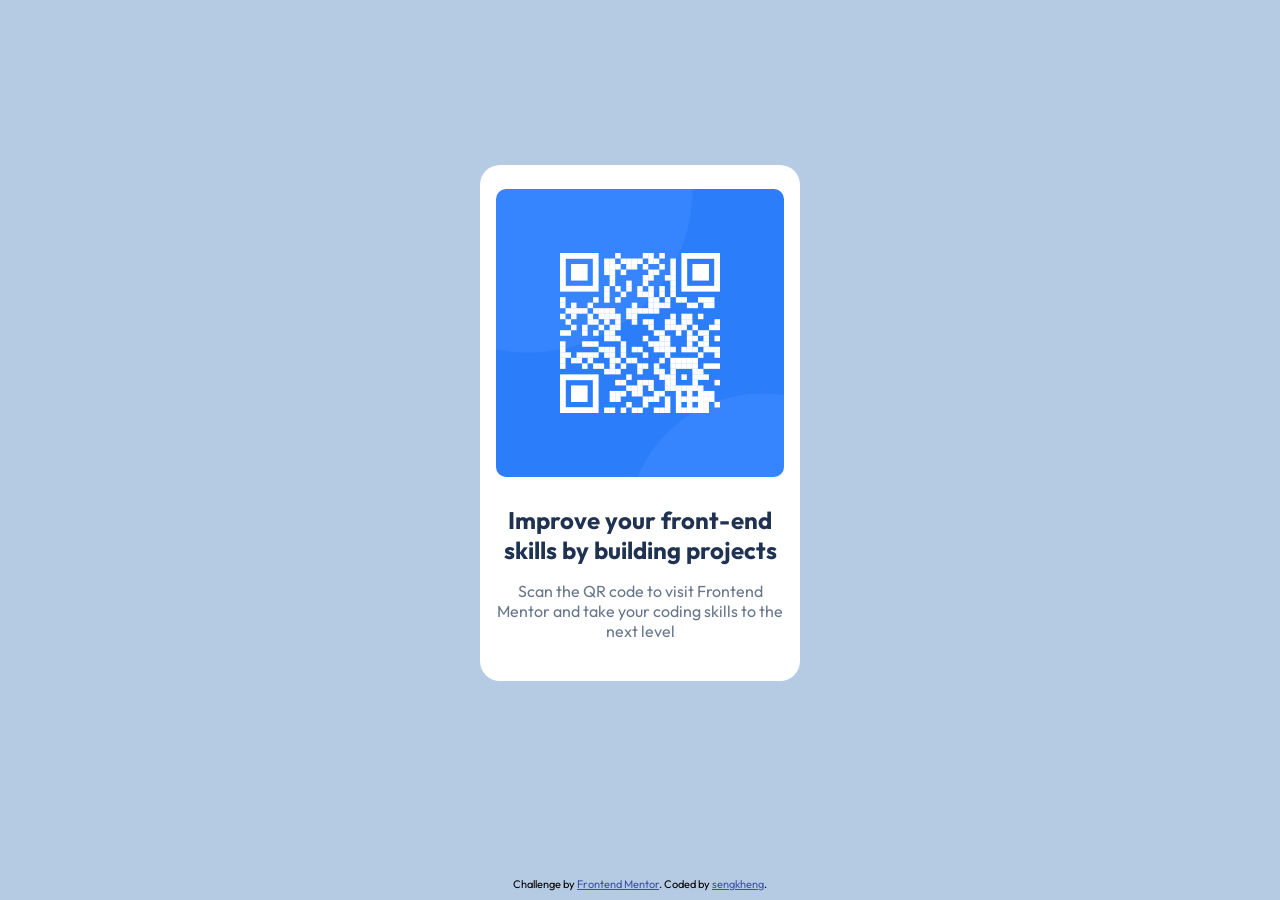
==== qr-code-component/index.html @ c036f2d6 "edit folder name" ====
<!DOCTYPE html>
<html lang="en">
<head>
    <meta charset="UTF-8">
    <meta name="viewport" content="width=device-width, initial-scale=1.0"> <!-- displays site properly based on user's device -->
    <link rel="icon" type="image/png" sizes="32x32" href="./images/favicon-32x32.png">
    <link rel="stylesheet" href="style.css">
    <title>Frontend Mentor | QR code component</title>
</head>
<body>
    <main class="container">
        <article class="card">
            <img src="images/image-qr-code.png" alt="qr-code" width="288px" height="288px">
            <section class="text-under-qr">
                <h2>Improve your front-end skills by building projects</h2>
                <p>Scan the QR code to visit Frontend Mentor and take your coding skills to the next level</p>
            </section>
        </article>
        <footer class="attribution">
            Challenge by <a href="https://www.frontendmentor.io?ref=challenge">Frontend Mentor</a>. 
            Coded by <a href="https://www.instagram.com/abdulthemagician/">sengkheng</a>.
        </footer>
    </main>
    
</body>
</html>
---- qr-code-component/style.css ----
@import url('https://fonts.googleapis.com/css2?family=Outfit:wght@100..900&display=swap');
:root{
    --white: hsl(0, 0%, 100%);
    --slate300: hsl(212, 45%, 80%);
    --slate500: hsl(216, 15%, 48%);
    --slate900: hsl(218, 44%, 22%);
    --outfit-font: 'Outfit', sans-serif;
    --weight-medium: 400;
    --weight-bold: 700;
}
* , *::before, *::after { box-sizing: border-box; }
*{
    margin: 0;
    font-family: var(--outfit-font);
}
body{
    background-color: var(--slate300);
}
.container{
    display: grid;
    grid-template-columns: repeat(4, 56px);
    grid-template-rows: 1fr auto;
    gap: 32px;
    min-height: 100vh;
    align-items: center;
    padding: 0 24px;
}
.card{
    background-color: var(--white);
    grid-column: 1 / 3;
    min-width: 320px;
    height: fit-content;
    padding: 24px 16px 40px;
    border: 20px;
    border-radius: 20px;
    box-shadow: 0 25 25px rgba(0, 0, 0, 0.477);
}
.card img{
    border-radius: 10px;
}
.text-under-qr{
    display: flex;
    flex-direction: column;
    margin-top: 24px;
    align-items: center;
    justify-content: center;
    text-align: center;
}
.text-under-qr h2{
    color: var(--slate900);
    font-weight: var(--weight-bold);
}
.text-under-qr p{
    margin-top: 16px;
    color: var(--slate500);
    font-weight: var(--weight-medium);
}
/* ป้ายกำกับ */
.attribution{
    font-size: 0.6875rem;
    text-align: center;
    grid-row: 2;
    grid-column: 1 / span 4;
    align-self: end;
    justify-content: center;
    margin-bottom: 1vh;
}
.attribution a {
    color: hsl(228, 45%, 44%);
}

@media only screen and (min-width: 376px){
    .container{
        grid-template-columns: repeat(12, 56px);
        place-content: center;
    }
    .card{
        grid-column: 5 / 8;
    }
    .attribution{
        grid-column: 5 / 9;
    }
}
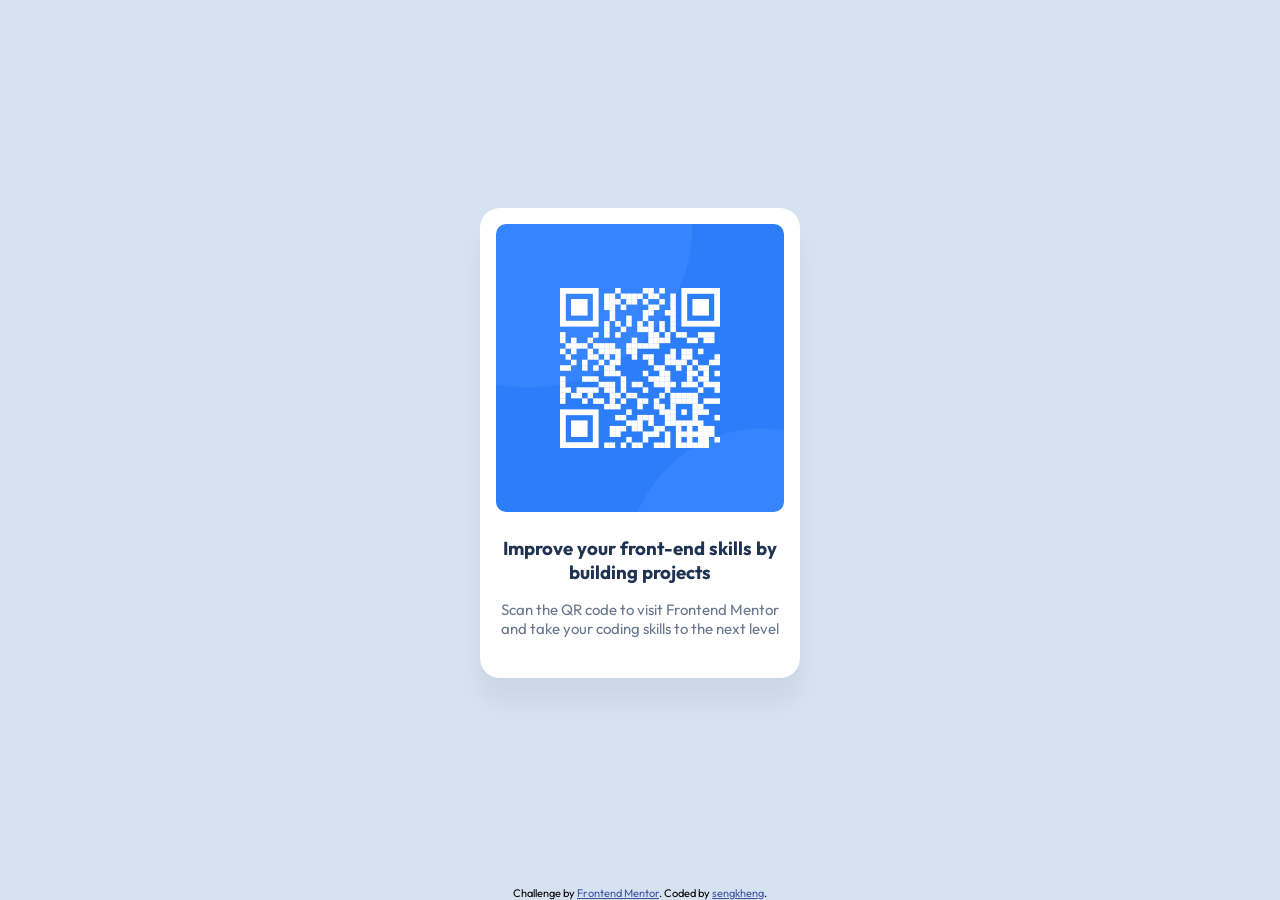
==== commit 3f74c4e5: "fix: fix card overflow on 320px screen" ====
--- a/qr-code-component/index.html
+++ b/qr-code-component/index.html
@@ -10,15 +10,15 @@
 <body>
     <main class="container">
         <article class="card">
-            <img src="images/image-qr-code.png" alt="qr-code" width="288px" height="288px">
+            <img src="images/image-qr-code.png" alt="qr code linking to Frontend Mentor" width="288" height="288">
             <section class="text-under-qr">
-                <h2>Improve your front-end skills by building projects</h2>
+                <h1>Improve your front-end skills by building projects</h1>
                 <p>Scan the QR code to visit Frontend Mentor and take your coding skills to the next level</p>
             </section>
         </article>
         <footer class="attribution">
             Challenge by <a href="https://www.frontendmentor.io?ref=challenge">Frontend Mentor</a>. 
-            Coded by <a href="https://www.instagram.com/abdulthemagician/">sengkheng</a>.
+            Coded by <a href="https://github.com/abdulthemagician">sengkheng</a>.
         </footer>
     </main>
     
--- a/qr-code-component/style.css
+++ b/qr-code-component/style.css
@@ -1,7 +1,7 @@
 @import url('https://fonts.googleapis.com/css2?family=Outfit:wght@100..900&display=swap');
 :root{
     --white: hsl(0, 0%, 100%);
-    --slate300: hsl(212, 45%, 80%);
+    --slate300: hsl(212, 45%, 89%);
     --slate500: hsl(216, 15%, 48%);
     --slate900: hsl(218, 44%, 22%);
     --outfit-font: 'Outfit', sans-serif;
@@ -18,24 +18,26 @@
 }
 .container{
     display: grid;
-    grid-template-columns: repeat(4, 56px);
+    gap: 24px;
+    min-height: 100svh;
+    place-items: center;
+    padding: 24px 24px 0;
     grid-template-rows: 1fr auto;
-    gap: 32px;
-    min-height: 100vh;
-    align-items: center;
-    padding: 0 24px;
+    justify-content: center;
 }
 .card{
     background-color: var(--white);
-    grid-column: 1 / 3;
-    min-width: 320px;
+    width: min(100%, 320px);
     height: fit-content;
-    padding: 24px 16px 40px;
-    border: 20px;
+    padding: 16px 16px 40px;
     border-radius: 20px;
-    box-shadow: 0 25 25px rgba(0, 0, 0, 0.477);
+    box-shadow: 0 25px 25px rgba(0, 0, 0, 0.05);
+    align-items: center;
 }
 .card img{
+    display: block;
+    width: 100%;
+    height: auto;
     border-radius: 10px;
 }
 .text-under-qr{
@@ -46,11 +48,12 @@
     justify-content: center;
     text-align: center;
 }
-.text-under-qr h2{
+.text-under-qr h1{
     color: var(--slate900);
     font-weight: var(--weight-bold);
 }
 .text-under-qr p{
+    font-size: 15px;
     margin-top: 16px;
     color: var(--slate500);
     font-weight: var(--weight-medium);
@@ -59,25 +62,9 @@
 .attribution{
     font-size: 0.6875rem;
     text-align: center;
-    grid-row: 2;
-    grid-column: 1 / span 4;
+    max-width: 320px;
     align-self: end;
-    justify-content: center;
-    margin-bottom: 1vh;
 }
 .attribution a {
     color: hsl(228, 45%, 44%);
-}
-
-@media only screen and (min-width: 376px){
-    .container{
-        grid-template-columns: repeat(12, 56px);
-        place-content: center;
-    }
-    .card{
-        grid-column: 5 / 8;
-    }
-    .attribution{
-        grid-column: 5 / 9;
-    }
 }
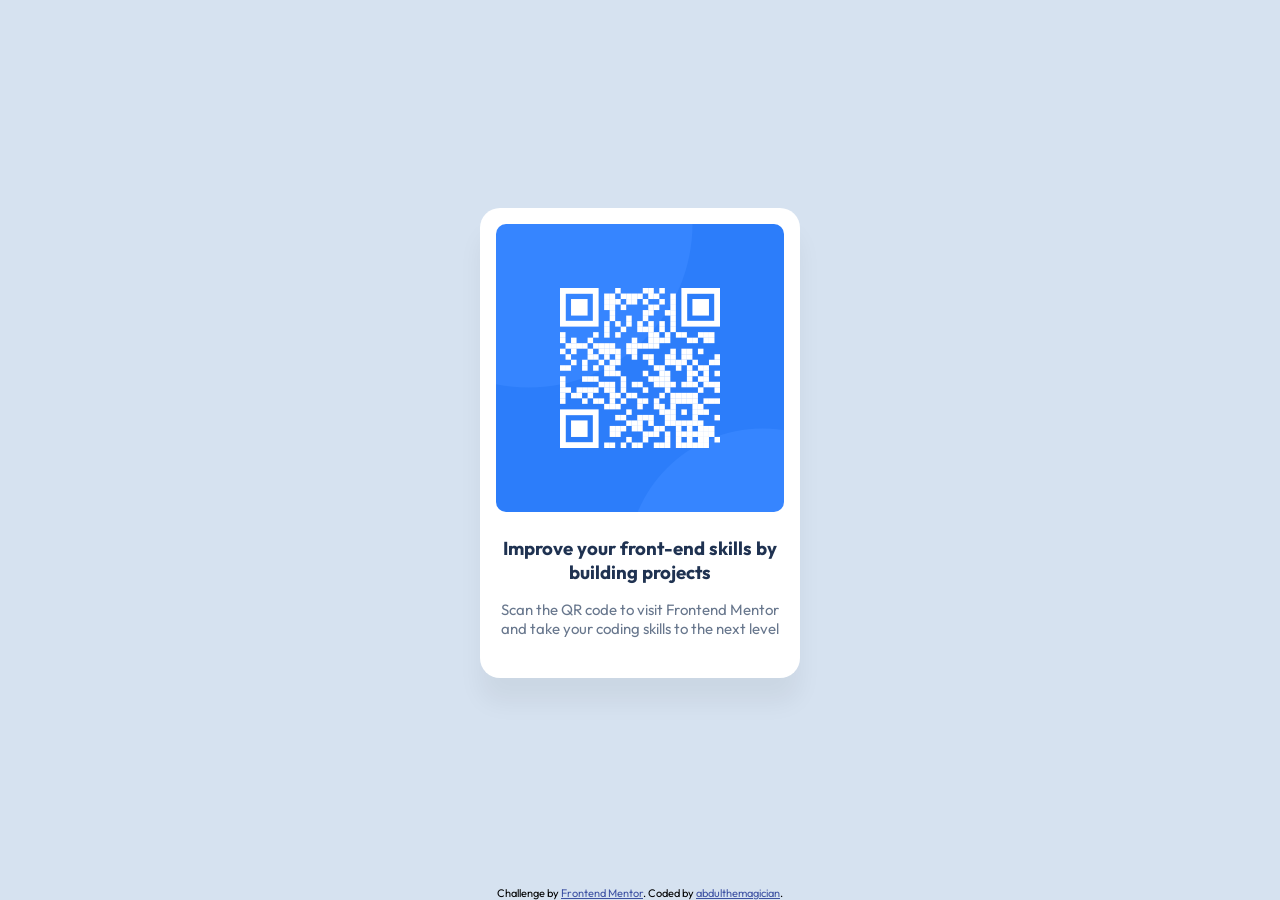
==== commit f74246b5: "edit footer coded by" ====
--- a/qr-code-component/index.html
+++ b/qr-code-component/index.html
@@ -18,9 +18,8 @@
         </article>
         <footer class="attribution">
             Challenge by <a href="https://www.frontendmentor.io?ref=challenge">Frontend Mentor</a>. 
-            Coded by <a href="https://github.com/abdulthemagician">sengkheng</a>.
+            Coded by <a href="https://github.com/abdulthemagician">abdulthemagician</a>.
         </footer>
     </main>
-    
 </body>
 </html>
